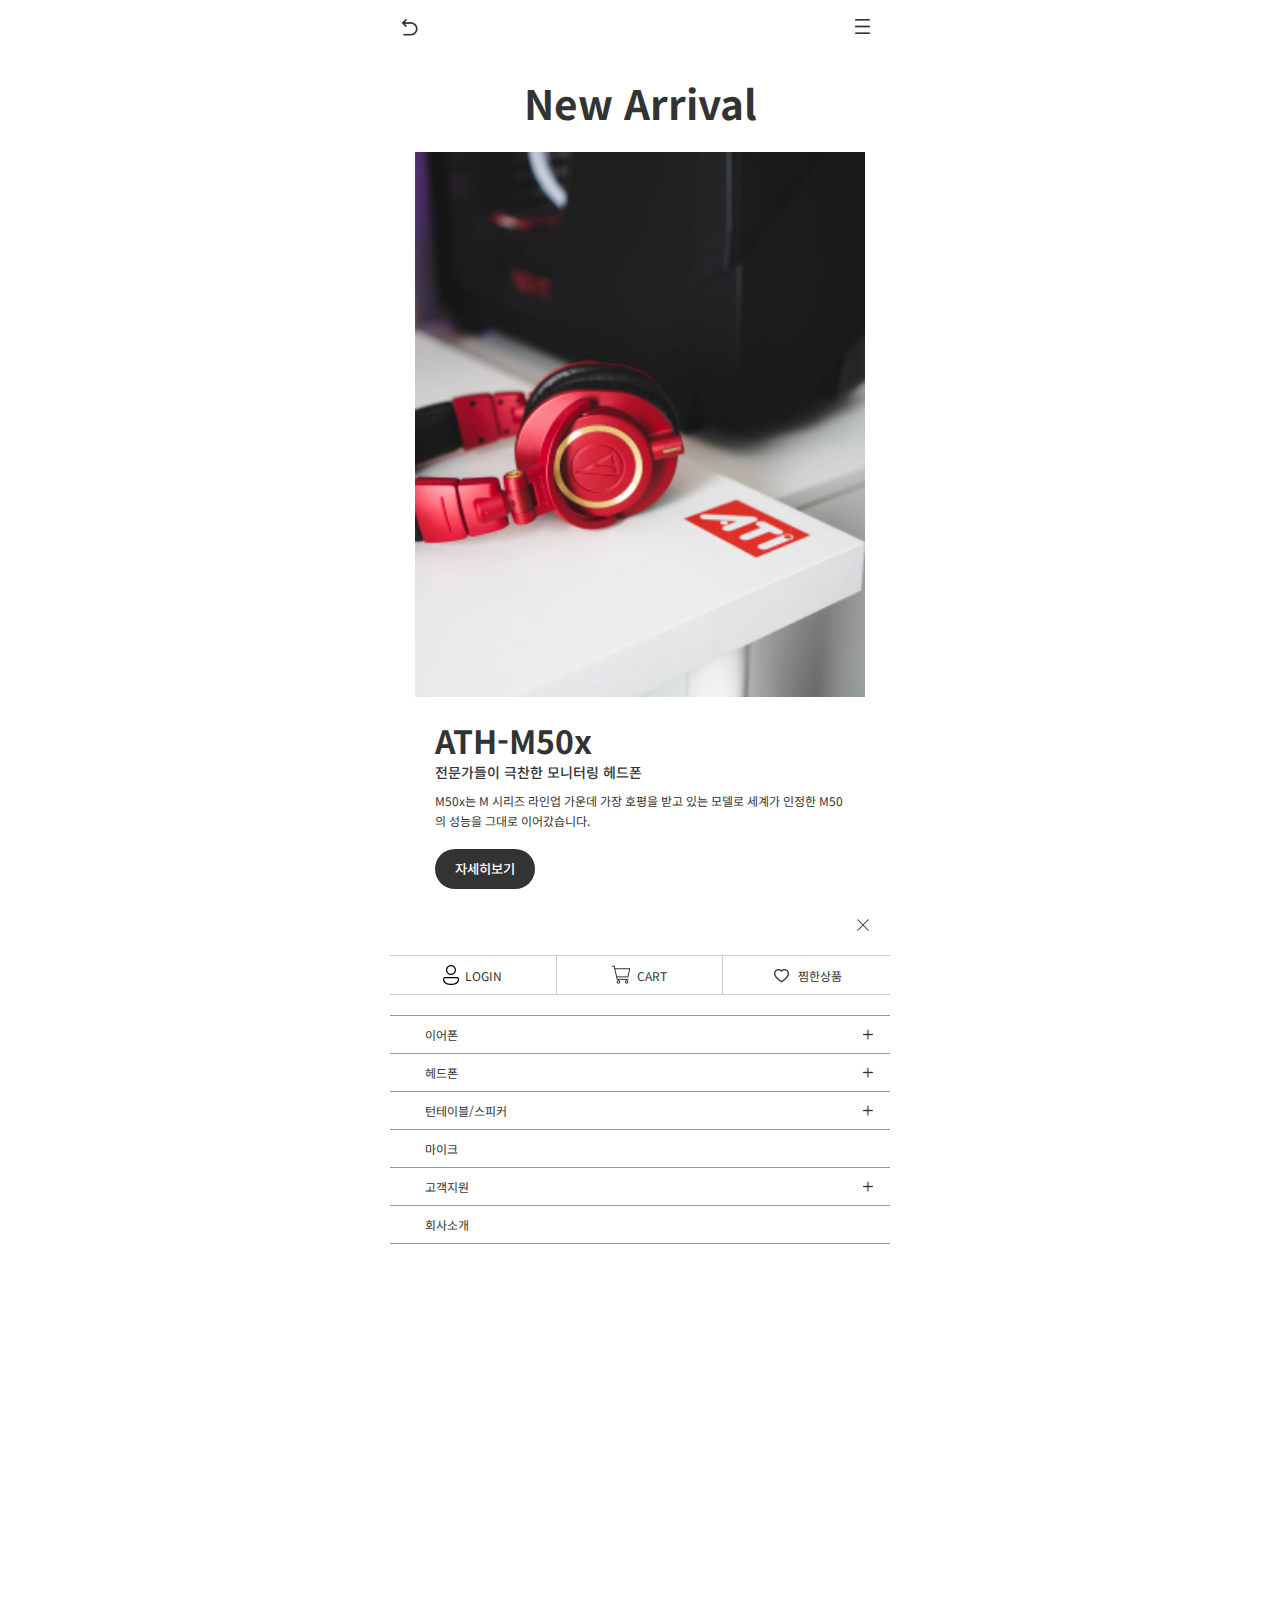
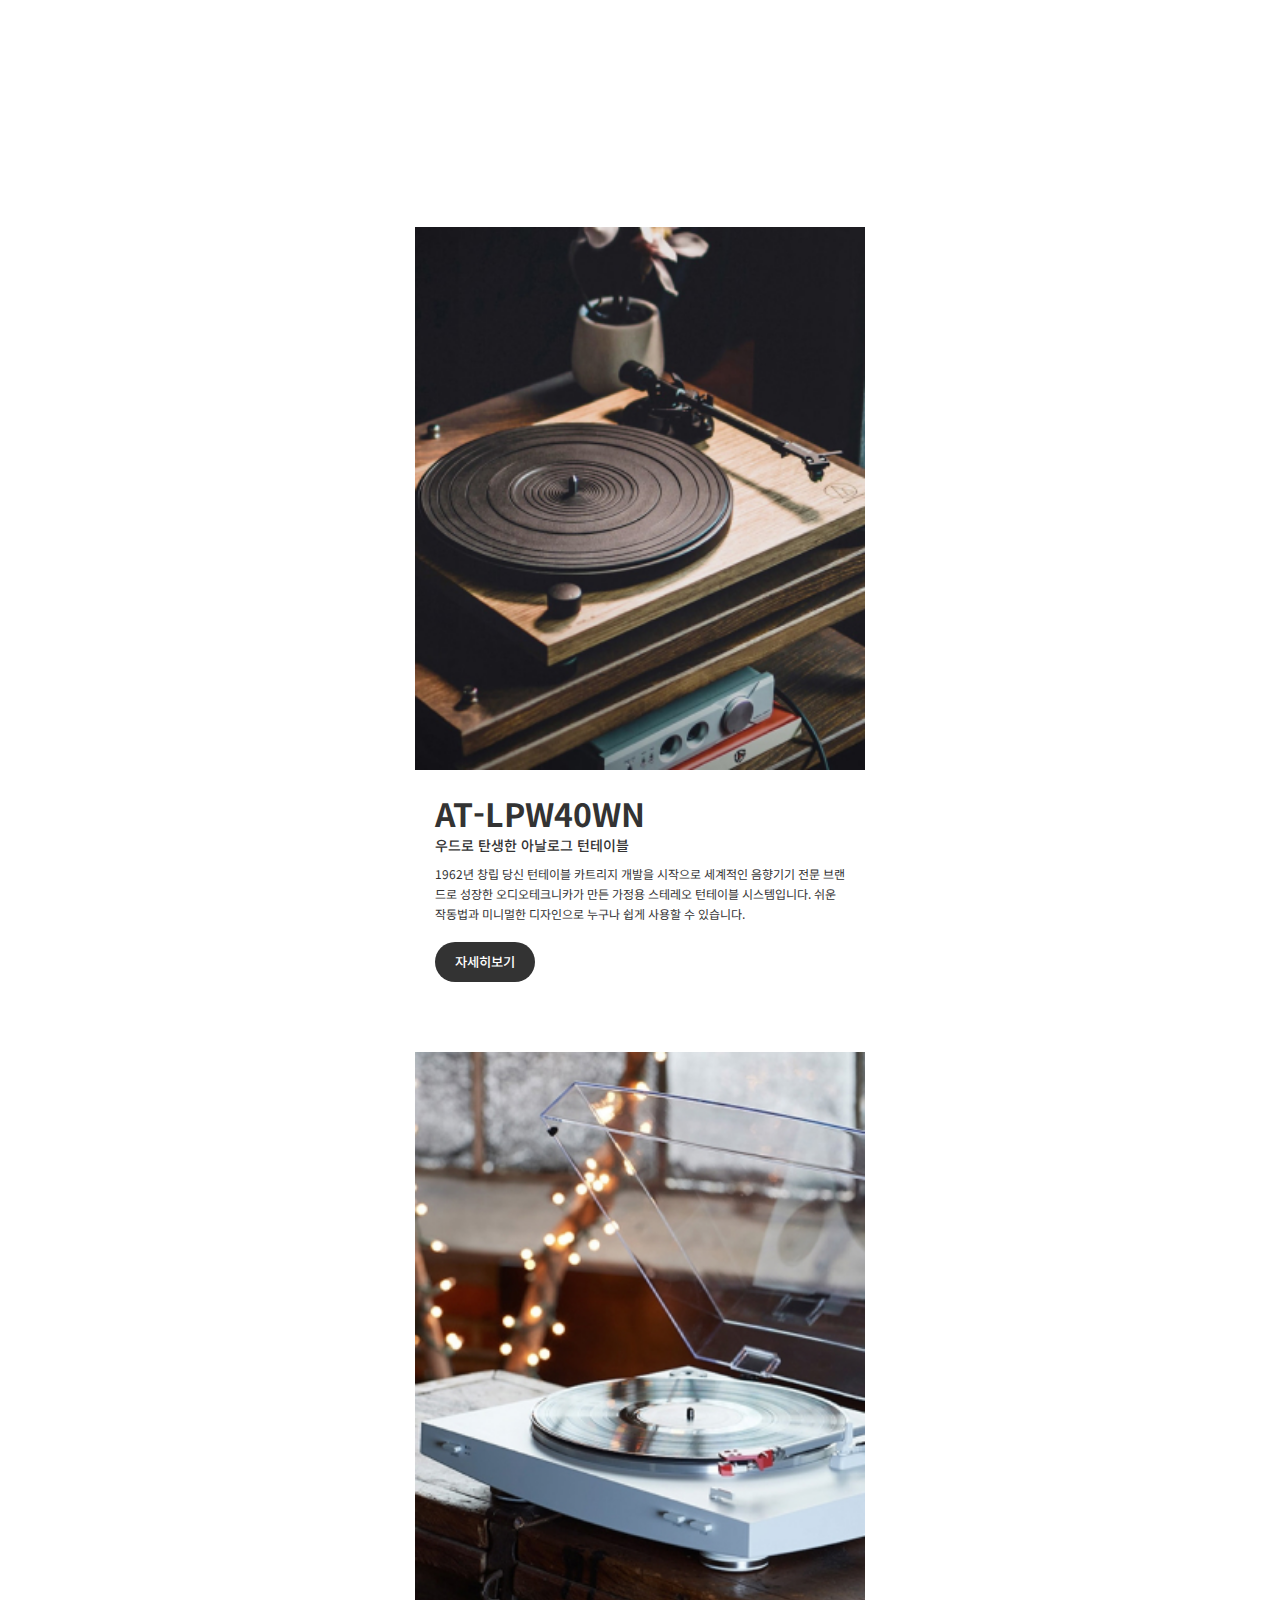
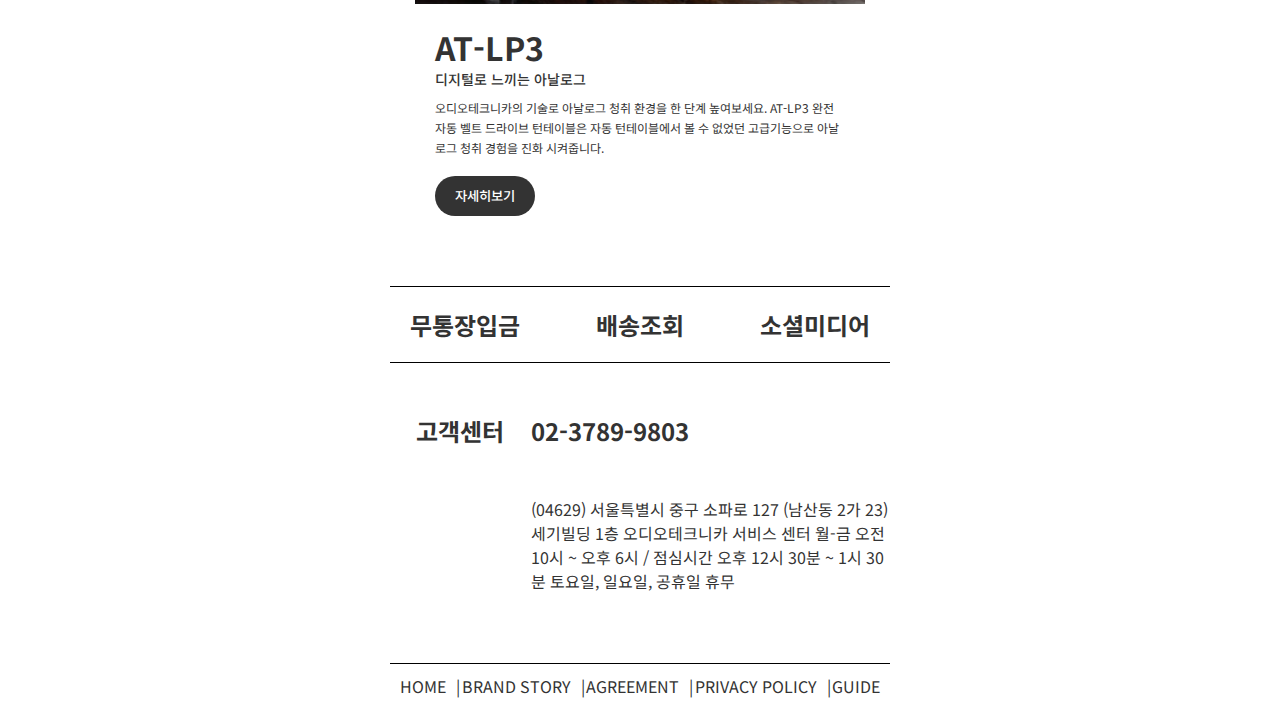
==== index.html @ 791e4cc5 "111" ====
<!DOCTYPE html>
<html lang="ko">

<head>
    <meta charset="UTF-8" />
    <meta http-equiv="X-UA-Compatible" content="IE=edge" />
    <meta name="viewport" content="width=device-width, initial-scale=1.0" />
    <!-- 사이트 소개글 -->
    <meta name="description" content="혜인 E&C 리뉴얼 페이지입니다." />
    <!-- 검색 키워드 -->
    <meta name="keywords" content="이 페이지를, 검색할 수 있는, 키워드를, 적으시면, 됩니다, 성남, 성남아트센터" />
    <!-- 작성자 -->
    <meta name="author" content="choi wonbin" />
    <!-- SNS 공유 정보 -OG(open graph) -->
    <!-- 사이트명(title) -->
    <meta name="og:site_name" content="최원빈의 성남아트센터" />
    <!-- 웹사이트 대표 이미지(썸네일) -->
    <meta name="og:image" content="site_thumbnail.jpg" />
    <title>Audio Technica</title>
    <!-- 아이콘 등록 -->
    <link rel="shortcut icon" href="icon.png">
    <link rel="stylesheet" href="css/style.css" />
    <link rel="stylesheet" href="https://unpkg.com/swiper@8/swiper-bundle.min.css" />
    <script src="https://ajax.googleapis.com/ajax/libs/jquery/3.6.0/jquery.min.js"></script>
    <script src="https://unpkg.com/swiper@8/swiper-bundle.min.js"></script>
    <script src="js/app.js"></script>
</head>

<body id="home">
    <div class="wrap">
        <header>
            <button onclick="history.back()">
                <img class="back" src="images/back.png" alt="뒤로가기" />
                <span class="empty"></span>
            </button>
            <a id="logo" href="index.html" alt="home">
                <img src="images/text-logo.png" alt="logo" class="text-logo" />

                <img src="images/symbol-logo.png" alt="logo" class="symbol-logo" />
            </a>
            <button class="gnb-btn">
                <img src="images/gnb-btn.png" alt="메뉴" />
            </button>

        </header>
        <!--header------->

        <main id="gnb">
            <header>
                <button onclick="history.back()">
                    <img class="remove-back" src="images/back.png" alt="뒤로가기" />
                    <span class="empty"></span>
                </button>
                <a id="logo" href="./" alt="home">
                    <img src="images/text-logo.png" alt="logo" class="text-logo" />

                    <img src="images/symbol-logo.png" alt="logo" class="symbol-logo" />
                </a>
                <button class="gnb-btn-close">
                    <img src="images/gnb-btn-close.png" alt="메뉴" />
                </button>
            </header>

            <div class="search">
                <img src="images/search.png" alt="search">
                <input type="text" placeholder="audio-technica 검색">
            </div>
            <section id="my">
                <a href="login.html"><img src="images/login.png" alt="login">LOGIN</a>
                <a href="./"><img src="images/cart.png" alt="login">CART</a>
                <a href="./"><img src="images/like.png" alt="login">찜한상품</a>
            </section>

            <nav>
                <ul>
                    <li class="main-list"><a href="products.html">이어폰</a><img src="images/plus.png" alt="plus">
                        <ul>
                            <a href="products.html?category=유선이어폰">
                                <li>유선 이어폰</li>
                            </a>
                            <a href="products.html?category=무선이어폰">
                                <li>무선 이어폰</li>
                            </a>
                            <a href="products.html?category=노이즈캔슬링">
                                <li>노이즈 캔슬링</li>
                            </a>
                            <a href="products.html?category=하이레졸루션">
                                <li>하이레졸루션</li>
                            </a>
                        </ul>
                    </li>
                    <li class="main-list"><a href="products.html">헤드폰</a><img src="images/plus.png" alt="plus">
                        <ul>
                            <a href="products.html?category=유선헤드폰">
                                <li>유선 헤드폰</li>
                            </a>
                            <a href="products.html?category=무선헤드폰">
                                <li>무선 헤드폰</li>
                            </a>
                            <a href="products.html?category=모니터링">
                                <li>모니터링</li>
                            </a>
                            <a href="products.html?category=게이밍헤드셋">
                                <li>게이밍 헤드셋</li>
                            </a>
                            <a href="products.html?category=프리미엄">
                                <li>프리미엄</li>
                            </a>
                        </ul>
                    </li>
                    <li class="main-list"><a href="products.html">턴테이블/스피커</a><img src="images/plus.png" alt="plus">
                        <ul>
                            <a href="products.html?category=턴테이블">
                                <li>턴테이블</li>
                            </a>
                            <a href="products.html?category=스피커">
                                <li>스피커</li>
                            </a>
                        </ul>
                    </li>
                    <li class="main-list"><a href="products.html?category=마이크">마이크</a></li>
                    <li class="main-list"><a href="./">고객지원</a><img src="images/plus.png" alt="plus">
                        <ul>
                            <a href="maps.html">
                                <li>오시는 길</li>
                            </a>
                            <a href="./">
                                <li>고객센터</li>
                            </a>
                            <a href="./">
                                <li>무통장입금</li>
                            </a>
                            <a href="./">
                                <li>배송조회</li>
                            </a>
                            <a href="./">
                                <li>소셜미디어</li>
                            </a>
                        </ul>
                    </li>
                    <li class="main-list"><a href="about.html">회사소개</a></li>
                </ul>
            </nav>
        </main>

        <!-- gnb---- -->
        <main>

            <section class="col">
                <h2>New Arrival</h2>
                <!-- 상세페이지 링크 -->
                <a href="detail/detail1.html" class="main-img">
                    <img src="images/main-img01.jpg" alt="1" />
                </a>
                <article>
                    <h1 class="main-title">ATH-M50x</h1>
                    <div class="main-ment">
                        <h3>전문가들이 극찬한 모니터링 헤드폰</h3>
                        <p>
                            M50x는 M 시리즈 라인업 가운데 가장 호평을 받고 있는 모델로
                            세계가 인정한 M50의 성능을 그대로 이어갔습니다.
                        </p>
                    </div>
                    <button id="detail-btn">
                        <a href="detail.html">
                            자세히보기</a></button>
                </article>
            </section>
            <!-- col ---------->

            <section class="col">
                <a href="./" class="main-img">
                    <img src="images/main-img02.jpg" alt="1" />
                </a>
                <article>
                    <h1 class="main-title">ATH-SQ1TW</h1>
                    <div class="main-ment">
                        <h3>작은 네모가 변화 시키는 일상</h3>
                        <p>
                            고품질 사운드와 다기능을 담은 유니크한 사각형 디자인의 완전 무선
                            이어폰
                        </p>
                    </div>
                    <button id="detail-btn">자세히보기</button>
                </article>
            </section>
            <!-- col ---------->


            <section class="col">
                <h2>Pre-Order</h2>
                <a href="./" class="main-img">
                    <img src="images/main-img03.jpg" alt="1" />
                </a>
                <article>
                    <h1 class="main-title">AT-LPW40WN</h1>
                    <div class="main-ment">
                        <h3>우드로 탄생한 아날로그 턴테이블</h3>
                        <p>
                            1962년 창립 당신 턴테이블 카트리지 개발을 시작으로 세계적인
                            음향기기 전문 브랜드로 성장한 오디오테크니카가 만든 가정용
                            스테레오 턴테이블 시스템입니다. 쉬운 작동법과 미니멀한
                            디자인으로 누구나 쉽게 사용할 수 있습니다.
                        </p>
                    </div>
                    <button id="detail-btn">자세히보기</button>
                </article>
            </section>
            <!-- col ---------->
            <section class="col">
                <a href="./" class="main-img">
                    <img src="images/main-img04.jpg" alt="1" />
                </a>
                <article>
                    <h1 class="main-title">AT-LP3</h1>
                    <div class="main-ment">
                        <h3>디지털로 느끼는 아날로그</h3>
                        <p>
                            오디오테크니카의 기술로 아날로그 청취 환경을 한 단계 높여보세요.
                            AT-LP3 완전 자동 벨트 드라이브 턴테이블은 자동 턴테이블에서 볼
                            수 없었던 고급기능으로 아날로그 청취 경험을 진화 시켜줍니다.
                        </p>
                    </div>
                    <button id="detail-btn">자세히보기</button>
                </article>
            </section>
            <!-- col ---------->



        </main>



        <!-- 푸터 -->
        <footer>
            <ul class="footer-nav">
                <li><a href="./">
                        <h2>무통장입금</h2>
                    </a></li>
                <li><a href="./">
                        <h2>배송조회</h2>
                    </a></li>
                <li><a href="./">
                        <h2>소셜미디어</h2>
                    </a></li>
            </ul>
            <article class="footer-center">
                <div class="center">
                    <h2>고객센터</h2>
                </div>
                <div class="center-info">
                    <h2>02-3789-9803</h2>
                    <p>(04629) 서울특별시 중구 소파로 127
                        (남산동 2가 23)
                        세기빌딩 1층 오디오테크니카 서비스 센터
                        월-금 오전 10시 ~ 오후 6시 /
                        점심시간 오후 12시 30분 ~ 1시 30분
                        토요일, 일요일, 공휴일 휴무</p>
                </div>
            </article>

            <ul class="footer-menu">
                <li><a href="./">HOME</a></li>
                <li><a href="about.html">BRAND STORY</a></li>
                <li><a href="./">AGREEMENT</a></li>
                <li><a href="./">PRIVACY POLICY</a></li>
                <li><a href="./">GUIDE</a></li>
            </ul>

        </footer>
    </div>

</body>

</html>
---- css/style.css ----
@import url("https://fonts.googleapis.com/css2?family=Noto+Sans+KR:wght@400;500;700&display=swap");
@import url("https://cdn.jsdelivr.net/npm/bootstrap-icons@1.8.3/font/bootstrap-icons.css");
@import url("reset.css");
@import url("detail.css");
@import url("menu.css");
@import url("gvs-style.css");
@import url("footer.css");
@import url("about.css");
@import url("maps.css");



/* layout----------------- */
.wrap {
  /* margin: 0 auto; */
}
header {
  position: fixed;
  top: 0;
  right: 0;
  left: 0;
  width: 100%;
  height: 53px;
  background: var(--main-color2);
  display: flex;
  justify-content: space-between;
  align-items: center;
  padding: 20px;
  z-index: 10;
}
header .back {
  position: absolute;
  top: 13px;
  left: 10px;
}
header .back {
  margin-top: 5px;
  width: 20px;
  height: 20px;
}
header .remove-back {
  display: none;
}
header .empty{
  width: 20px;
  height: 20px;
  display: block;
}
header .gnb-btn {
  width: 15px;
  height: 15px;
}

header #logo .text-logo {
  height: 17px;
  display: block;
  position: absolute;
  left: 50%;
  top: 26px;
  transform: translate(-50%, -50%);
  opacity: 0;
  animation-name: textLogo;
  animation-duration: 10s;
  animation-iteration-count: infinite;
}
@keyframes textLogo {
    0% {
        opacity: 0;
    }
    5%{
      opacity: 1;
    }
    40% {
      opacity: 1;
    }
    45% {
      opacity: 0;
    }
    100% {
      opacity: 0;
    }
}
header #logo .symbol-logo {
  display: block;
  margin-top: 1px;
  width: 35px;
  height: 35px;
  opacity: 0;
  animation-name: symbolLogo;
  animation-duration: 10s;
  animation-iteration-count: infinite;
}
@keyframes symbolLogo {
    0% {
        opacity: 0;
    }
    45% {
      opacity: 0;
    }
    50% {
      opacity: 1;
    }
    95%{
      opacity: 1;
    }
    100% {
      opacity: 0;
    }
}


/* 헤더------------------------ */


main {
  margin-top: 53px;
}
#banner {
  width: 100%;
  height: 500px;
  
  margin-bottom: 300px;
}
#home > main {
  display: flex;
  flex-direction: column;
  flex-wrap: wrap;
  align-items: center;
}
#home main h2 {
  text-align: center;
  margin: 20px 0;
  font-size: 4.5vh;
}
.col {
  width: 90%;
  margin: 0 auto;
  margin-bottom: 50px;
}
.col .main-img {
  width: 100%;
  height: 350px;
  margin-top: 41px;
  background: #ccc;
}
.col .main-img img {
  display: block;
  width: 100%;
  height: 100%;
}
.col article {
  /* outline: 1px solid red; */
  padding: 20px;
}
.col .main-title {
  width: 100%;
  height: 37px;
  font-weight: var(--bold);
}
.col .main-ment h3 {
  font-size: 14px;
  font-weight: 500;
  margin-bottom: 9px;
}
.col .main-ment {
  width: 100%;
  height: 100%;
  margin-top: 8px;
  font-size: 12px;
  line-height: 20px;
  display: block;
}
.col article #detail-btn {
  width: 100px;
  height: 40px;
  border-radius: 500px;
  margin-top: 18px;
  background: #333;
  color: var(--main-color2);
  font-weight: var(--medium);
}
/* ------------메인이미지----------------------- */
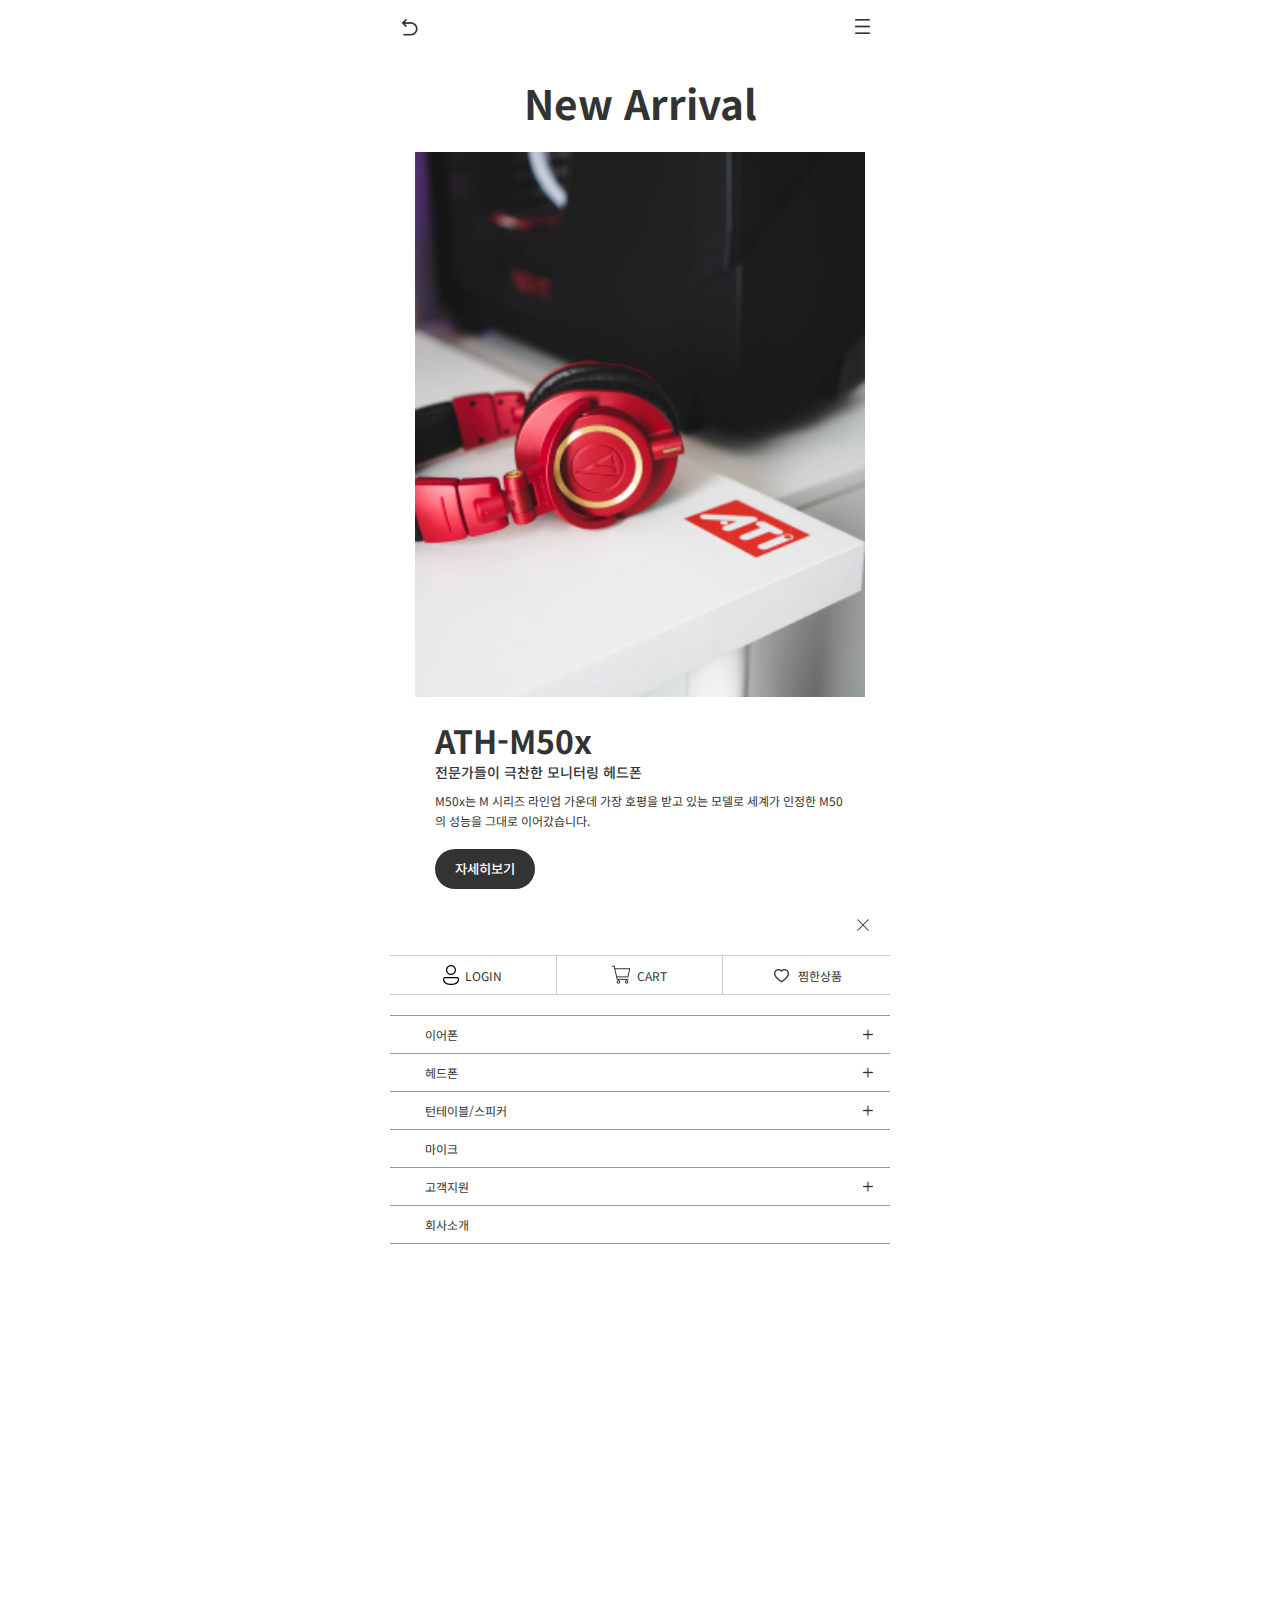
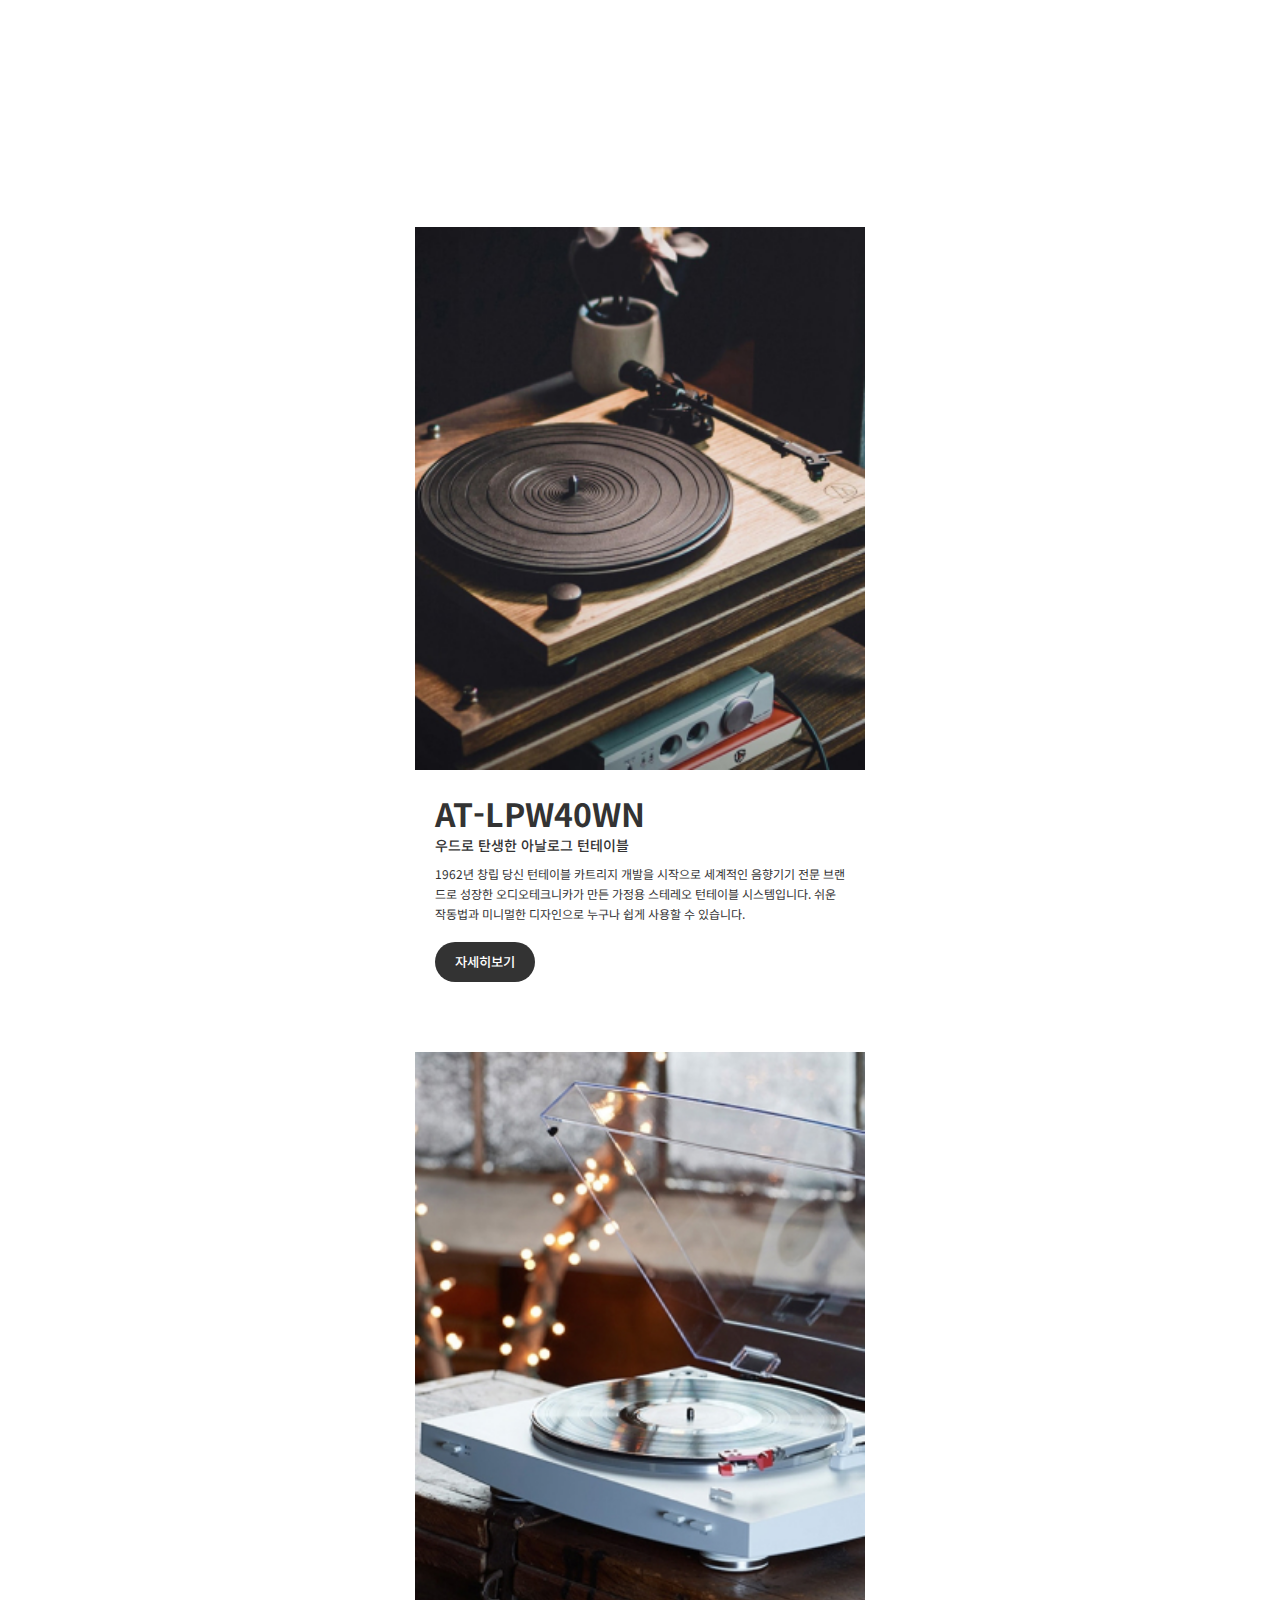
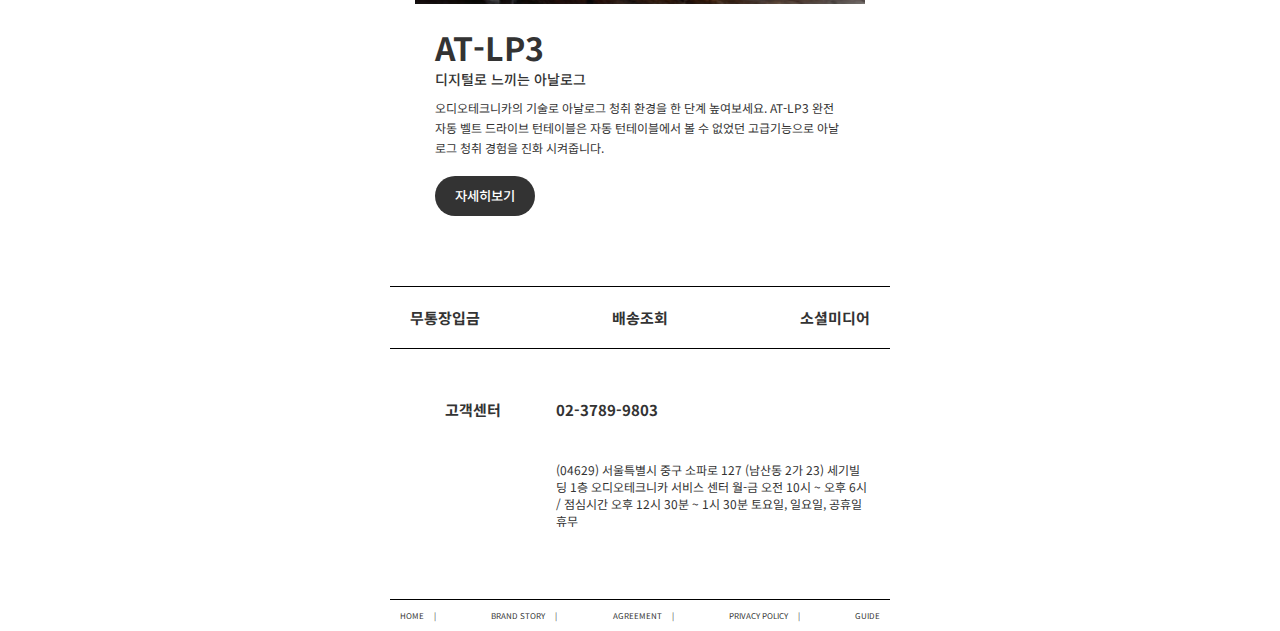
==== commit 7404a47a: "진짜최종" ====
--- a/index.html
+++ b/index.html
@@ -6,16 +6,16 @@
     <meta http-equiv="X-UA-Compatible" content="IE=edge" />
     <meta name="viewport" content="width=device-width, initial-scale=1.0" />
     <!-- 사이트 소개글 -->
-    <meta name="description" content="혜인 E&C 리뉴얼 페이지입니다." />
+    <meta name="description" content="최원빈-10차 과제 - 오디오테크니카 모바일 사이트입니다." />
     <!-- 검색 키워드 -->
-    <meta name="keywords" content="이 페이지를, 검색할 수 있는, 키워드를, 적으시면, 됩니다, 성남, 성남아트센터" />
+    <meta name="keywords" content="최원빈, 오디오테크니카" />
     <!-- 작성자 -->
     <meta name="author" content="choi wonbin" />
     <!-- SNS 공유 정보 -OG(open graph) -->
     <!-- 사이트명(title) -->
-    <meta name="og:site_name" content="최원빈의 성남아트센터" />
+    <meta name="og:site_name" content="최원빈의 오디오 테크니카 모바일 사이트" />
     <!-- 웹사이트 대표 이미지(썸네일) -->
-    <meta name="og:image" content="site_thumbnail.jpg" />
+    <meta property="og:image" content="site_thumbnails.png" />
     <title>Audio Technica</title>
     <!-- 아이콘 등록 -->
     <link rel="shortcut icon" href="icon.png">
@@ -73,55 +73,55 @@
 
             <nav>
                 <ul>
-                    <li class="main-list"><a href="products.html">이어폰</a><img src="images/plus.png" alt="plus">
-                        <ul>
-                            <a href="products.html?category=유선이어폰">
+                    <li class="main-list"><a href="pages/products.html">이어폰</a><img src="images/plus.png" alt="plus">
+                        <ul>
+                            <a href="pages/products.html?category=유선이어폰">
                                 <li>유선 이어폰</li>
                             </a>
-                            <a href="products.html?category=무선이어폰">
+                            <a href="pages/products.html?category=무선이어폰">
                                 <li>무선 이어폰</li>
                             </a>
-                            <a href="products.html?category=노이즈캔슬링">
+                            <a href="pages/products.html?category=노이즈캔슬링">
                                 <li>노이즈 캔슬링</li>
                             </a>
-                            <a href="products.html?category=하이레졸루션">
+                            <a href="pages/products.html?category=하이레졸루션">
                                 <li>하이레졸루션</li>
                             </a>
                         </ul>
                     </li>
-                    <li class="main-list"><a href="products.html">헤드폰</a><img src="images/plus.png" alt="plus">
-                        <ul>
-                            <a href="products.html?category=유선헤드폰">
+                    <li class="main-list"><a href="pages/products.html">헤드폰</a><img src="images/plus.png" alt="plus">
+                        <ul>
+                            <a href="pages/products.html?category=유선헤드폰">
                                 <li>유선 헤드폰</li>
                             </a>
-                            <a href="products.html?category=무선헤드폰">
+                            <a href="pages/products.html?category=무선헤드폰">
                                 <li>무선 헤드폰</li>
                             </a>
-                            <a href="products.html?category=모니터링">
+                            <a href="pages/products.html?category=모니터링">
                                 <li>모니터링</li>
                             </a>
-                            <a href="products.html?category=게이밍헤드셋">
+                            <a href="pages/products.html?category=게이밍헤드셋">
                                 <li>게이밍 헤드셋</li>
                             </a>
-                            <a href="products.html?category=프리미엄">
+                            <a href="pages/products.html?category=프리미엄">
                                 <li>프리미엄</li>
                             </a>
                         </ul>
                     </li>
-                    <li class="main-list"><a href="products.html">턴테이블/스피커</a><img src="images/plus.png" alt="plus">
-                        <ul>
-                            <a href="products.html?category=턴테이블">
+                    <li class="main-list"><a href="pages/products.html">턴테이블/스피커</a><img src="images/plus.png" alt="plus">
+                        <ul>
+                            <a href="pages/products.html?category=턴테이블">
                                 <li>턴테이블</li>
                             </a>
-                            <a href="products.html?category=스피커">
+                            <a href="pages/products.html?category=스피커">
                                 <li>스피커</li>
                             </a>
                         </ul>
                     </li>
-                    <li class="main-list"><a href="products.html?category=마이크">마이크</a></li>
+                    <li class="main-list"><a href="pages/products.html?category=마이크">마이크</a></li>
                     <li class="main-list"><a href="./">고객지원</a><img src="images/plus.png" alt="plus">
                         <ul>
-                            <a href="maps.html">
+                            <a href="pages/maps.html">
                                 <li>오시는 길</li>
                             </a>
                             <a href="./">
@@ -138,7 +138,7 @@
                             </a>
                         </ul>
                     </li>
-                    <li class="main-list"><a href="about.html">회사소개</a></li>
+                    <li class="main-list"><a href="pages/about.html">회사소개</a></li>
                 </ul>
             </nav>
         </main>
@@ -149,7 +149,7 @@
             <section class="col">
                 <h2>New Arrival</h2>
                 <!-- 상세페이지 링크 -->
-                <a href="detail/detail1.html" class="main-img">
+                <a href="pages/detail1.html" class="main-img">
                     <img src="images/main-img01.jpg" alt="1" />
                 </a>
                 <article>
@@ -262,7 +262,7 @@
 
             <ul class="footer-menu">
                 <li><a href="./">HOME</a></li>
-                <li><a href="about.html">BRAND STORY</a></li>
+                <li><a href="pages/about.html">BRAND STORY</a></li>
                 <li><a href="./">AGREEMENT</a></li>
                 <li><a href="./">PRIVACY POLICY</a></li>
                 <li><a href="./">GUIDE</a></li>
